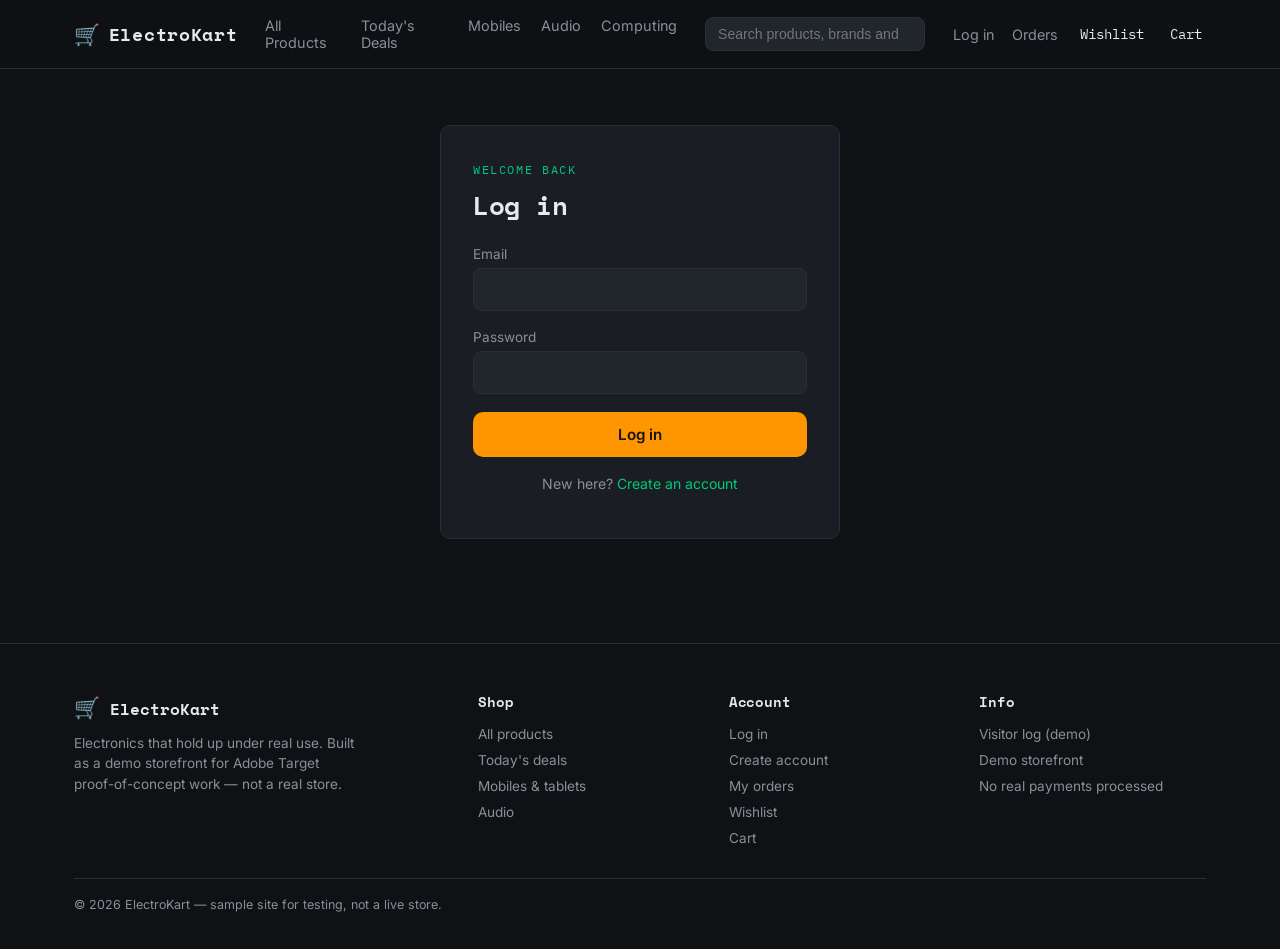
==== account.html @ c6106e46 "Add files via upload" ====
<!doctype html>
<html lang="en">
<head>
  <meta charset="UTF-8" />
  <link rel="icon" type="image/svg+xml" href="favicon.svg" />
  <meta name="viewport" content="width=device-width, initial-scale=1.0" />
  <title>Account — ElectroKart</title>
  <link rel="stylesheet" href="css/style.css" />
  <!-- Adobe Launch embed goes here — see index.html for details -->
</head>
<body>
  <div class="app-shell">
    <header class="site-header">
      <div class="container header-inner">
        <a href="index.html" class="brand" aria-label="ElectroKart home">
          <span class="brand-mark">🛒</span>
          <span class="brand-name">ElectroKart</span>
        </a>
        <nav class="main-nav" aria-label="Primary">
          <a href="products.html" class="nav-link">All Products</a>
          <a href="deals.html" class="nav-link">Today's Deals</a>
          <a href="products.html?category=mobiles" class="nav-link">Mobiles</a>
          <a href="products.html?category=audio" class="nav-link">Audio</a>
          <a href="products.html?category=computing" class="nav-link">Computing</a>
        </nav>
        <form class="search-form" id="searchForm" role="search">
          <input type="search" name="q" placeholder="Search products, brands and more…" aria-label="Search products" />
        </form>
        <div class="header-actions">
          <div id="accountArea"></div>
          <a href="orders.html" class="nav-icon-link">Orders</a>
          <a href="wishlist.html" class="cart-link" aria-label="Wishlist">
            Wishlist
            <span class="cart-badge hidden" id="wishlistBadge">0</span>
          </a>
          <a href="cart.html" class="cart-link" aria-label="Cart">
            Cart
            <span class="cart-badge hidden" id="cartBadge">0</span>
          </a>
        </div>
      </div>
    </header>

    <main>
      <div class="container page-section" id="accountRoot">
        <!-- Filled in by js/account-page.js -->
      </div>
    </main>

    <footer class="site-footer">
      <div class="container footer-inner">
        <div class="footer-brand">
          <span class="brand-mark">🛒</span> ElectroKart
          <p class="muted footer-blurb">
            Electronics that hold up under real use. Built as a demo storefront for
            Adobe Target proof-of-concept work — not a real store.
          </p>
        </div>
        <div class="footer-cols">
          <div>
            <h3 class="footer-heading">Shop</h3>
            <a href="products.html">All products</a>
            <a href="deals.html">Today's deals</a>
            <a href="products.html?category=mobiles">Mobiles &amp; tablets</a>
            <a href="products.html?category=audio">Audio</a>
          </div>
          <div>
            <h3 class="footer-heading">Account</h3>
            <a href="login.html">Log in</a>
            <a href="signup.html">Create account</a>
            <a href="orders.html">My orders</a>
            <a href="wishlist.html">Wishlist</a>
            <a href="cart.html">Cart</a>
          </div>
          <div>
            <h3 class="footer-heading">Info</h3>
            <a href="admin.html">Visitor log (demo)</a>
            <span class="muted">Demo storefront</span>
            <span class="muted">No real payments processed</span>
          </div>
        </div>
      </div>
      <div class="container">
        <p class="muted footer-legal">© 2026 ElectroKart — sample site for testing, not a live store.</p>
      </div>
    </footer>
  </div>

  <script type="module" src="js/common.js"></script>
  <script type="module" src="js/account-page.js"></script>
</body>
</html>
---- css/style.css ----
@import url("https://fonts.googleapis.com/css2?family=Space+Mono:wght@400;700&family=Inter:wght@400;500;600;700&family=IBM+Plex+Mono:wght@400;500;600&display=swap");

:root {
  --bg: #0f1115;
  --surface: #1a1d23;
  --surface-2: #21252c;
  --border: #2a2e37;
  --text: #e8e9ed;
  --text-muted: #8a8f98;
  --accent: #00c97b;
  --accent-dim: #0a5c3d;
  --copper: #ff9500;
  --danger: #ff5c5c;
  --font-display: "Space Mono", monospace;
  --font-body: "Inter", system-ui, sans-serif;
  --font-mono: "IBM Plex Mono", monospace;
  --radius: 10px;
}

* {
  box-sizing: border-box;
}

html,
body,
#root {
  height: 100%;
}

body {
  margin: 0;
  background: var(--bg);
  color: var(--text);
  font-family: var(--font-body);
  -webkit-font-smoothing: antialiased;
}

a {
  color: inherit;
  text-decoration: none;
}

button {
  font-family: inherit;
}

:focus-visible {
  outline: 2px solid var(--accent);
  outline-offset: 2px;
}

.container {
  max-width: 1180px;
  margin: 0 auto;
  padding: 0 24px;
}

h1,
h2,
h3 {
  font-family: var(--font-display);
  font-weight: 700;
  letter-spacing: -0.01em;
  margin: 0;
}

.price {
  font-family: var(--font-mono);
  font-variant-numeric: tabular-nums;
}

.price-lg {
  font-family: var(--font-mono);
  font-size: 1.6rem;
  font-weight: 600;
  color: var(--copper);
  text-shadow: 0 0 18px rgba(255, 149, 0, 0.25);
}

.eyebrow {
  font-family: var(--font-mono);
  font-size: 0.72rem;
  letter-spacing: 0.14em;
  text-transform: uppercase;
  color: var(--accent);
}

.btn {
  display: inline-flex;
  align-items: center;
  justify-content: center;
  gap: 8px;
  padding: 12px 22px;
  border-radius: var(--radius);
  border: 1px solid transparent;
  font-family: var(--font-body);
  font-weight: 600;
  font-size: 0.95rem;
  cursor: pointer;
  transition: transform 0.12s ease, background 0.12s ease, border-color 0.12s ease;
}

.btn:active {
  transform: scale(0.98);
}

.btn-primary {
  background: var(--copper);
  color: #17140f;
}

.btn-primary:hover {
  background: #ffa726;
}

.btn-outline {
  background: transparent;
  border-color: var(--border);
  color: var(--text);
}

.btn-outline:hover {
  border-color: var(--accent);
  color: var(--accent);
}

.btn-block {
  width: 100%;
}

.card {
  background: var(--surface);
  border: 1px solid var(--border);
  border-radius: var(--radius);
}

.muted {
  color: var(--text-muted);
}

.pill {
  display: inline-block;
  padding: 3px 10px;
  border-radius: 999px;
  font-family: var(--font-mono);
  font-size: 0.72rem;
  background: rgba(0, 201, 123, 0.12);
  color: var(--accent);
  border: 1px solid rgba(0, 201, 123, 0.3);
}

.pill-discount {
  background: rgba(255, 149, 0, 0.12);
  color: var(--copper);
  border-color: rgba(255, 149, 0, 0.3);
}

.grid {
  display: grid;
  gap: 20px;
}

.grid-4 {
  grid-template-columns: repeat(4, 1fr);
}

.grid-3 {
  grid-template-columns: repeat(3, 1fr);
}

.grid-2 {
  grid-template-columns: repeat(2, 1fr);
}

@media (max-width: 980px) {
  .grid-4 {
    grid-template-columns: repeat(2, 1fr);
  }
  .grid-3 {
    grid-template-columns: repeat(2, 1fr);
  }
}

@media (max-width: 640px) {
  .grid-4,
  .grid-3,
  .grid-2 {
    grid-template-columns: 1fr;
  }
}

.form-field {
  display: flex;
  flex-direction: column;
  gap: 6px;
  margin-bottom: 18px;
}

.form-field label {
  font-size: 0.85rem;
  color: var(--text-muted);
}

.form-field input,
.form-field select {
  background: var(--surface-2);
  border: 1px solid var(--border);
  border-radius: 8px;
  padding: 11px 13px;
  color: var(--text);
  font-size: 0.95rem;
  font-family: var(--font-body);
}

.form-field input:focus,
.form-field select:focus {
  border-color: var(--accent);
  outline: none;
}

.error-banner {
  background: rgba(255, 92, 92, 0.1);
  border: 1px solid rgba(255, 92, 92, 0.35);
  color: var(--danger);
  padding: 10px 14px;
  border-radius: 8px;
  font-size: 0.88rem;
  margin-bottom: 16px;
}
.app-shell {
  display: flex;
  flex-direction: column;
  min-height: 100%;
}

main {
  flex: 1;
}

/* ---------- Header ---------- */
.site-header {
  position: sticky;
  top: 0;
  z-index: 40;
  background: rgba(15, 17, 21, 0.92);
  backdrop-filter: blur(10px);
  border-bottom: 1px solid var(--border);
}

.header-inner {
  display: flex;
  align-items: center;
  gap: 28px;
  height: 68px;
}

.brand {
  display: flex;
  align-items: center;
  gap: 8px;
  font-family: var(--font-display);
  font-weight: 700;
  font-size: 1.1rem;
  letter-spacing: 0.04em;
  white-space: nowrap;
}

.brand-mark {
  color: var(--accent);
  font-size: 1.3rem;
}

.main-nav {
  display: flex;
  gap: 20px;
  flex: 1;
}

.nav-link {
  font-size: 0.9rem;
  color: var(--text-muted);
  padding: 6px 0;
}

.nav-link.active,
.nav-link:hover {
  color: var(--text);
}

.search-form input {
  background: var(--surface-2);
  border: 1px solid var(--border);
  border-radius: 8px;
  padding: 8px 12px;
  color: var(--text);
  font-size: 0.88rem;
  width: 220px;
}

.header-actions {
  display: flex;
  align-items: center;
  gap: 18px;
  white-space: nowrap;
}

.account-menu {
  display: flex;
  align-items: center;
  gap: 10px;
}

.nav-icon-link {
  font-size: 0.9rem;
  color: var(--text-muted);
}

.nav-icon-link:hover {
  color: var(--text);
}

.link-btn {
  background: none;
  border: none;
  color: var(--text-muted);
  font-size: 0.85rem;
  cursor: pointer;
  padding: 0;
}

.link-btn:hover {
  color: var(--accent);
}

.cart-link {
  position: relative;
  font-family: var(--font-mono);
  font-size: 0.88rem;
  color: var(--text);
  padding: 6px 4px;
}

.cart-badge {
  position: absolute;
  top: -6px;
  right: -14px;
  background: var(--copper);
  color: #17140f;
  font-size: 0.68rem;
  font-weight: 700;
  border-radius: 999px;
  padding: 1px 6px;
}

@media (max-width: 900px) {
  .main-nav,
  .search-form {
    display: none;
  }
}

/* ---------- Hero ---------- */
.hero {
  border-bottom: 1px solid var(--border);
  background: radial-gradient(ellipse at top left, rgba(0, 201, 123, 0.08), transparent 55%);
}

.hero-inner {
  display: grid;
  grid-template-columns: 1.1fr 0.9fr;
  align-items: center;
  gap: 40px;
  padding: 72px 24px;
}

.hero-copy h1 {
  font-size: 2.6rem;
  line-height: 1.15;
  margin: 14px 0 18px;
}

.hero-sub {
  max-width: 46ch;
  line-height: 1.6;
  margin-bottom: 28px;
}

.hero-actions {
  display: flex;
  gap: 14px;
}

.hero-visual {
  display: flex;
  justify-content: center;
}

.circuit-art {
  width: 100%;
  max-width: 340px;
}

@media (max-width: 900px) {
  .hero-inner {
    grid-template-columns: 1fr;
    padding: 48px 20px;
  }
  .hero-copy h1 {
    font-size: 2rem;
  }
  .hero-visual {
    order: -1;
  }
}

/* ---------- Category strip ---------- */
.category-strip {
  padding: 48px 0;
  border-bottom: 1px solid var(--border);
}

.category-tile {
  padding: 22px;
  display: flex;
  flex-direction: column;
  gap: 6px;
  transition: border-color 0.15s ease;
}

.category-tile:hover {
  border-color: var(--accent);
}

.category-tile h3 {
  font-size: 1.05rem;
}

/* ---------- Recommendations ---------- */
.recs-section {
  padding: 48px 0;
  border-bottom: 1px solid var(--border);
}

.recs-header {
  margin-bottom: 20px;
}

.recs-header h2 {
  font-size: 1.4rem;
  margin-top: 6px;
}

/* ---------- Product card ---------- */
.product-card {
  display: flex;
  flex-direction: column;
  padding: 14px;
  gap: 12px;
}

.product-card-link {
  display: flex;
  flex-direction: column;
  gap: 12px;
}

.product-thumb {
  position: relative;
  aspect-ratio: 1;
  border-radius: 8px;
  display: flex;
  align-items: center;
  justify-content: center;
  overflow: hidden;
}

.thumb-discount {
  position: absolute;
  top: 8px;
  left: 8px;
  background: var(--copper);
  color: #17140f;
  font-family: var(--font-mono);
  font-size: 0.68rem;
  font-weight: 700;
  padding: 2px 7px;
  border-radius: 5px;
}

.product-card-body {
  display: flex;
  flex-direction: column;
  gap: 4px;
}

.product-card-title {
  font-size: 1rem;
  font-family: var(--font-body);
  font-weight: 600;
}

.product-card-rating {
  font-size: 0.85rem;
  color: var(--copper);
}

.product-card-price-row {
  display: flex;
  align-items: baseline;
  gap: 8px;
  margin-top: 4px;
  flex-wrap: wrap;
}

.original-price {
  text-decoration: line-through;
  color: var(--text-muted);
  font-size: 0.85rem;
}

/* ---------- Listing page ---------- */
.page-section {
  padding: 40px 24px 64px;
}

.listing-header {
  display: flex;
  justify-content: space-between;
  align-items: flex-end;
  margin-bottom: 28px;
  gap: 20px;
  flex-wrap: wrap;
}

.listing-header h1 {
  font-size: 1.8rem;
  margin: 8px 0 4px;
  text-transform: capitalize;
}

.sort-select {
  background: var(--surface-2);
  border: 1px solid var(--border);
  color: var(--text);
  border-radius: 8px;
  padding: 9px 12px;
  font-size: 0.85rem;
}

.listing-layout {
  display: grid;
  grid-template-columns: 200px 1fr;
  gap: 32px;
}

.category-sidebar {
  display: flex;
  flex-direction: column;
  gap: 4px;
}

.sidebar-heading {
  font-size: 0.95rem;
  margin-bottom: 10px;
}

.sidebar-link {
  text-align: left;
  background: none;
  border: none;
  color: var(--text-muted);
  padding: 8px 0;
  font-size: 0.9rem;
  cursor: pointer;
  border-left: 2px solid transparent;
  padding-left: 10px;
}

.sidebar-link:hover {
  color: var(--text);
}

.sidebar-link.active {
  color: var(--accent);
  border-left-color: var(--accent);
}

@media (max-width: 780px) {
  .listing-layout {
    grid-template-columns: 1fr;
  }
  .category-sidebar {
    flex-direction: row;
    flex-wrap: wrap;
    gap: 10px;
  }
  .sidebar-link {
    border-left: none;
    border-bottom: 2px solid transparent;
    padding-left: 0;
  }
  .sidebar-link.active {
    border-bottom-color: var(--accent);
  }
}

/* ---------- Product detail ---------- */
.back-link {
  margin-bottom: 20px;
}

.pdp-layout {
  display: grid;
  grid-template-columns: 0.9fr 1.1fr;
  gap: 44px;
}

.pdp-media .product-thumb {
  border-radius: 14px;
}

.pdp-info h1 {
  font-size: 1.9rem;
  margin: 10px 0 8px;
}

.pdp-blurb {
  line-height: 1.6;
  color: var(--text-muted);
  max-width: 52ch;
  margin: 14px 0;
}

.pdp-price-row {
  margin: 14px 0 20px;
}

.qty-row {
  display: flex;
  align-items: center;
  gap: 10px;
  margin-bottom: 18px;
}

.qty-row select {
  background: var(--surface-2);
  border: 1px solid var(--border);
  color: var(--text);
  border-radius: 8px;
  padding: 8px 10px;
}

.spec-table {
  margin-top: 32px;
  border-collapse: collapse;
  width: 100%;
  max-width: 440px;
}

.spec-table td {
  padding: 10px 0;
  border-bottom: 1px solid var(--border);
  font-size: 0.9rem;
}

.spec-table td:first-child {
  width: 45%;
  text-transform: capitalize;
}

@media (max-width: 860px) {
  .pdp-layout {
    grid-template-columns: 1fr;
  }
}

/* ---------- Cart ---------- */
.cart-layout {
  display: grid;
  grid-template-columns: 1fr 320px;
  gap: 32px;
  align-items: start;
  margin-top: 24px;
}

.cart-items {
  display: flex;
  flex-direction: column;
  gap: 12px;
}

.cart-item {
  display: flex;
  justify-content: space-between;
  align-items: center;
  padding: 16px 18px;
  flex-wrap: wrap;
  gap: 12px;
}

.cart-item-main {
  display: flex;
  flex-direction: column;
  gap: 4px;
}

.cart-item-name {
  font-weight: 600;
}

.cart-item-controls {
  display: flex;
  align-items: center;
  gap: 16px;
}

.cart-item-controls select {
  background: var(--surface-2);
  border: 1px solid var(--border);
  color: var(--text);
  border-radius: 6px;
  padding: 6px 8px;
}

.cart-item-total {
  min-width: 70px;
  text-align: right;
}

.cart-summary {
  padding: 22px;
  display: flex;
  flex-direction: column;
  gap: 12px;
  position: sticky;
  top: 90px;
}

.summary-row {
  display: flex;
  justify-content: space-between;
  font-size: 0.92rem;
}

.summary-total {
  border-top: 1px solid var(--border);
  padding-top: 12px;
  font-weight: 700;
  font-size: 1.05rem;
}

.empty-state {
  padding: 48px;
  text-align: center;
  display: flex;
  flex-direction: column;
  align-items: center;
  gap: 16px;
}

@media (max-width: 860px) {
  .cart-layout {
    grid-template-columns: 1fr;
  }
  .cart-summary {
    position: static;
  }
}

/* ---------- Checkout ---------- */
.checkout-layout {
  display: grid;
  grid-template-columns: 1fr 320px;
  gap: 32px;
  align-items: start;
  margin-top: 24px;
}

.checkout-form {
  padding: 28px;
}

.checkout-form h3 {
  margin: 8px 0 16px;
  font-size: 1.05rem;
}

.checkout-form h3:not(:first-child) {
  margin-top: 24px;
}

@media (max-width: 860px) {
  .checkout-layout {
    grid-template-columns: 1fr;
  }
}

.confirmation {
  max-width: 560px;
  display: flex;
  flex-direction: column;
  gap: 14px;
  align-items: flex-start;
}

/* ---------- Auth pages ---------- */
.auth-page {
  display: flex;
  justify-content: center;
  padding-top: 56px;
}

.auth-card {
  width: 100%;
  max-width: 400px;
  padding: 32px;
}

.auth-card h1 {
  font-size: 1.6rem;
  margin: 8px 0 22px;
}

.auth-switch {
  margin-top: 18px;
  text-align: center;
  font-size: 0.88rem;
}

.auth-switch a {
  color: var(--accent);
}

/* ---------- Account ---------- */
.account-block {
  padding: 22px;
  display: flex;
  flex-direction: column;
  gap: 10px;
  align-items: flex-start;
}

/* ---------- Footer ---------- */
.site-footer {
  border-top: 1px solid var(--border);
  padding: 48px 0 24px;
  margin-top: 40px;
}

.footer-inner {
  display: grid;
  grid-template-columns: 1fr 2fr;
  gap: 40px;
  margin-bottom: 32px;
}

.footer-brand {
  font-family: var(--font-display);
  font-weight: 700;
}

.footer-blurb {
  font-family: var(--font-body);
  font-weight: 400;
  font-size: 0.85rem;
  margin-top: 10px;
  line-height: 1.5;
  max-width: 32ch;
}

.footer-cols {
  display: grid;
  grid-template-columns: repeat(3, 1fr);
  gap: 24px;
}

.footer-cols div {
  display: flex;
  flex-direction: column;
  gap: 10px;
}

.footer-heading {
  font-size: 0.85rem;
  margin-bottom: 4px;
}

.footer-cols a,
.footer-cols span {
  font-size: 0.85rem;
  color: var(--text-muted);
}

.footer-cols a:hover {
  color: var(--text);
}

.footer-legal {
  font-size: 0.78rem;
  border-top: 1px solid var(--border);
  padding-top: 18px;
}

@media (max-width: 780px) {
  .footer-inner {
    grid-template-columns: 1fr;
  }
  .footer-cols {
    grid-template-columns: repeat(2, 1fr);
  }
}

/* ---------- Static-site extras (no JSX build step here) ---------- */
.hidden {
  display: none !important;
}

.nav-link.active {
  color: var(--text);
}

.sidebar-link.active {
  color: var(--accent);
  border-left-color: var(--accent);
}

/* ---------- Admin / Visitor Log ---------- */
.admin-intro {
  max-width: 68ch;
  line-height: 1.6;
  margin: 10px 0 28px;
}

.admin-toolbar {
  display: flex;
  justify-content: space-between;
  align-items: center;
  margin-bottom: 16px;
  flex-wrap: wrap;
  gap: 12px;
}

.admin-toolbar-actions {
  display: flex;
  gap: 10px;
}

.table-wrap {
  overflow-x: auto;
  border: 1px solid var(--border);
  border-radius: var(--radius);
}

.admin-table {
  width: 100%;
  border-collapse: collapse;
  font-size: 0.85rem;
  min-width: 820px;
}

.admin-table th,
.admin-table td {
  text-align: left;
  padding: 12px 14px;
  border-bottom: 1px solid var(--border);
  white-space: nowrap;
}

.admin-table th {
  font-family: var(--font-mono);
  font-size: 0.72rem;
  letter-spacing: 0.08em;
  text-transform: uppercase;
  color: var(--text-muted);
  background: var(--surface-2);
}

.admin-table tbody tr:hover {
  background: var(--surface-2);
}

.status-pill-anon {
  display: inline-block;
  padding: 2px 9px;
  border-radius: 999px;
  font-family: var(--font-mono);
  font-size: 0.7rem;
  background: rgba(138, 143, 152, 0.15);
  color: var(--text-muted);
  border: 1px solid var(--border);
}

.status-pill-logged {
  display: inline-block;
  padding: 2px 9px;
  border-radius: 999px;
  font-family: var(--font-mono);
  font-size: 0.7rem;
  background: rgba(0, 201, 123, 0.12);
  color: var(--accent);
  border: 1px solid rgba(0, 201, 123, 0.3);
}

.visitor-id-cell {
  font-family: var(--font-mono);
  font-size: 0.76rem;
  color: var(--text-muted);
}

/* ---------- Wishlist heart + qty stepper (Amazon/Flipkart-style cart control) ---------- */
.product-thumb-wrap {
  position: relative;
}

.wishlist-toggle {
  position: absolute;
  top: 10px;
  right: 10px;
  width: 32px;
  height: 32px;
  border-radius: 50%;
  border: 1px solid var(--border);
  background: rgba(15, 17, 21, 0.75);
  color: var(--text);
  font-size: 1.1rem;
  line-height: 1;
  display: flex;
  align-items: center;
  justify-content: center;
  cursor: pointer;
  z-index: 2;
}

.wishlist-toggle.active {
  color: var(--copper);
  border-color: var(--copper);
}

.wishlist-toggle:hover {
  border-color: var(--copper);
}

.wishlist-badge {
  position: absolute;
  top: -6px;
  right: -14px;
  background: var(--copper);
  color: #17140f;
  font-size: 0.68rem;
  font-weight: 700;
  border-radius: 999px;
  padding: 1px 6px;
}

.qty-stepper {
  display: flex;
  align-items: center;
  gap: 8px;
  flex-wrap: wrap;
}

.qty-stepper label {
  font-size: 0.82rem;
}

.qty-stepper select {
  background: var(--surface-2);
  border: 1px solid var(--accent);
  color: var(--text);
  border-radius: 6px;
  padding: 7px 9px;
  font-size: 0.88rem;
}

.qty-stepper .link-btn {
  font-size: 0.8rem;
}

.pdp-title-row {
  display: flex;
  justify-content: space-between;
  align-items: flex-start;
  gap: 14px;
}

.pdp-wishlist {
  position: static;
  flex-shrink: 0;
}

.pdp-cart-control {
  margin: 22px 0 8px;
}

.pdp-stepper select {
  padding: 10px 12px;
  font-size: 1rem;
}

/* ---------- Header nav additions ---------- */
.icon-link-wrap {
  position: relative;
}

/* ---------- Orders page ---------- */
.order-card {
  padding: 20px 22px;
  margin-bottom: 16px;
}

.order-card-header {
  display: flex;
  justify-content: space-between;
  align-items: flex-start;
  border-bottom: 1px solid var(--border);
  padding-bottom: 14px;
  margin-bottom: 10px;
  flex-wrap: wrap;
  gap: 10px;
}

.order-card-items {
  display: flex;
  flex-direction: column;
  gap: 4px;
}
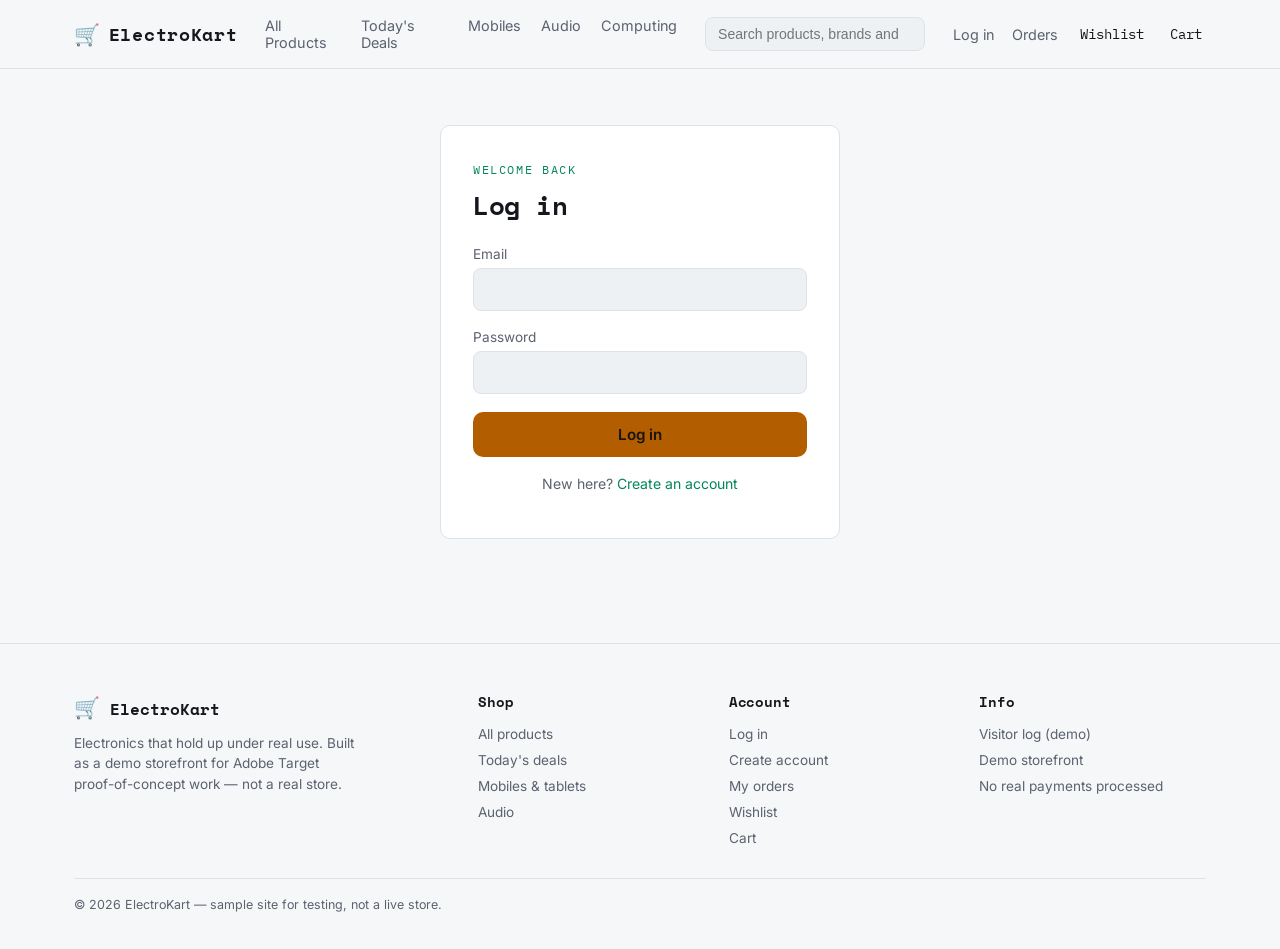
==== commit 5b7d3ed6: "Add files via upload" ====
--- a/account.html
+++ b/account.html
@@ -7,6 +7,7 @@
   <title>Account — ElectroKart</title>
   <link rel="stylesheet" href="css/style.css" />
   <!-- Adobe Launch embed goes here — see index.html for details -->
+  <script src="https://assets.adobedtm.com/824e6bd58518/56eddc74c6b0/launch-abd17a258132-development.min.js" async></script>
 </head>
 <body>
   <div class="app-shell">
--- a/css/style.css
+++ b/css/style.css
@@ -1,16 +1,16 @@
 @import url("https://fonts.googleapis.com/css2?family=Space+Mono:wght@400;700&family=Inter:wght@400;500;600;700&family=IBM+Plex+Mono:wght@400;500;600&display=swap");
 
 :root {
-  --bg: #0f1115;
-  --surface: #1a1d23;
-  --surface-2: #21252c;
-  --border: #2a2e37;
-  --text: #e8e9ed;
-  --text-muted: #8a8f98;
-  --accent: #00c97b;
-  --accent-dim: #0a5c3d;
-  --copper: #ff9500;
-  --danger: #ff5c5c;
+  --bg: #f6f7f8;
+  --surface: #ffffff;
+  --surface-2: #eef1f4;
+  --border: #dde2e8;
+  --text: #14171c;
+  --text-muted: #5b6270;
+  --accent: #04875a;
+  --accent-dim: #d1f3e4;
+  --copper: #b25e00;
+  --danger: #c53434;
   --font-display: "Space Mono", monospace;
   --font-body: "Inter", system-ui, sans-serif;
   --font-mono: "IBM Plex Mono", monospace;
@@ -74,7 +74,6 @@
   font-size: 1.6rem;
   font-weight: 600;
   color: var(--copper);
-  text-shadow: 0 0 18px rgba(255, 149, 0, 0.25);
 }
 
 .eyebrow {
@@ -242,7 +241,7 @@
   position: sticky;
   top: 0;
   z-index: 40;
-  background: rgba(15, 17, 21, 0.92);
+  background: rgba(246, 247, 248, 0.92);
   backdrop-filter: blur(10px);
   border-bottom: 1px solid var(--border);
 }
@@ -1021,7 +1020,7 @@
   border-radius: 50%;
   border: 1px solid var(--border);
   background: rgba(15, 17, 21, 0.75);
-  color: var(--text);
+  color: #fff;
   font-size: 1.1rem;
   line-height: 1;
   display: flex;
@@ -1032,8 +1031,8 @@
 }
 
 .wishlist-toggle.active {
-  color: var(--copper);
-  border-color: var(--copper);
+  color: #ff9500;
+  border-color: #ff9500;
 }
 
 .wishlist-toggle:hover {
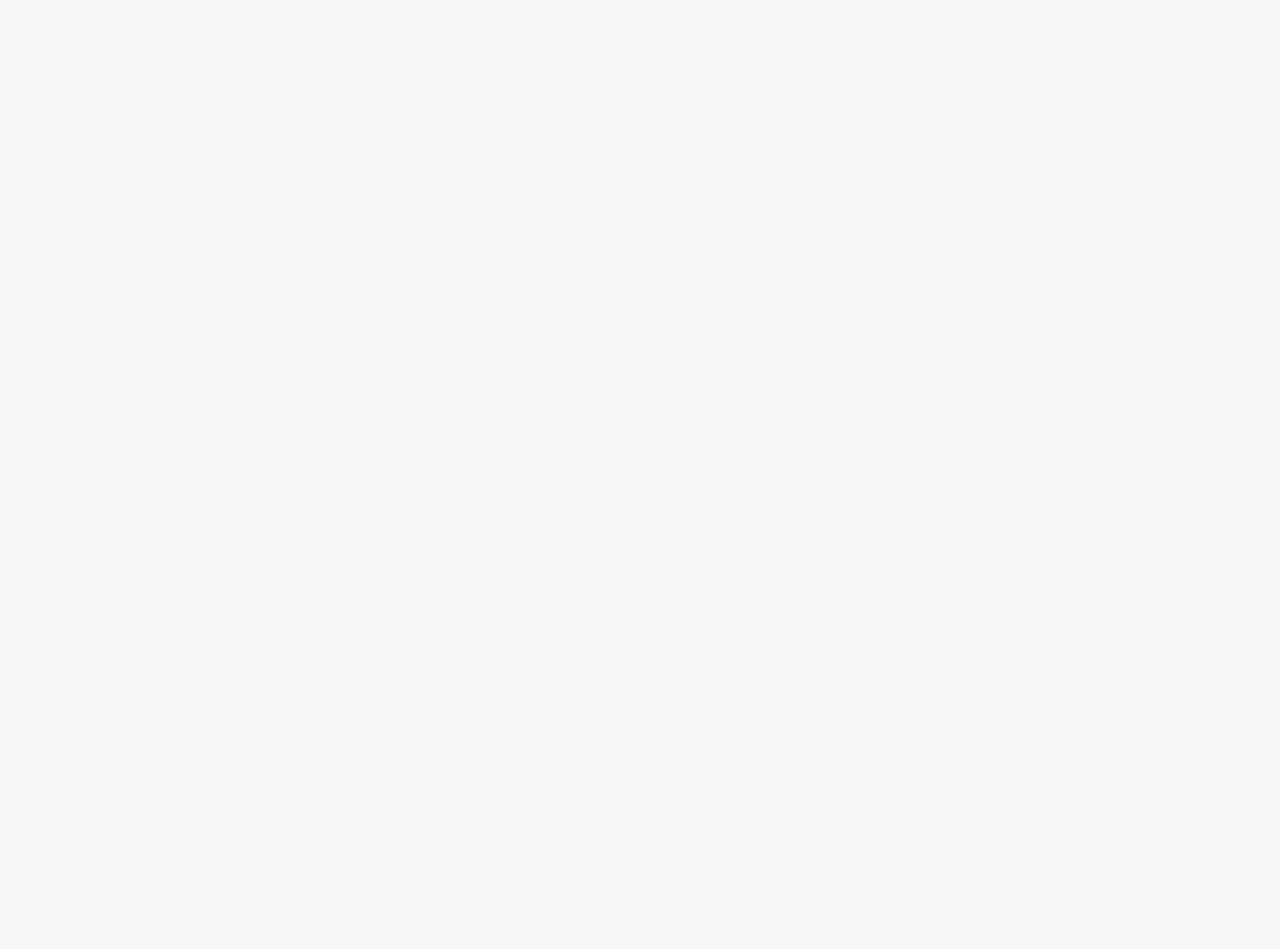
==== commit d4d5e93d: "Update account.html" ====
--- a/account.html
+++ b/account.html
@@ -1,13 +1,20 @@
 <!doctype html>
 <html lang="en">
 <head>
+  <script>
+  !function(e,a,n,t){var i=e.head;if(i){
+  if (a) return;
+  var o=e.createElement("style");
+  o.id="alloy-prehiding",o.innerText=n,i.appendChild(o),setTimeout(function(){o.parentNode&&o.parentNode.removeChild(o)},t)}}
+  (document, document.location.href.indexOf("adobe_authoring_enabled") !== -1, "body { opacity: 0 !important }", 3000);
+</script>
   <meta charset="UTF-8" />
   <link rel="icon" type="image/svg+xml" href="favicon.svg" />
   <meta name="viewport" content="width=device-width, initial-scale=1.0" />
   <title>Account — ElectroKart</title>
   <link rel="stylesheet" href="css/style.css" />
-  <!-- Adobe Launch embed goes here — see index.html for details -->
-  <script src="https://assets.adobedtm.com/824e6bd58518/56eddc74c6b0/launch-abd17a258132-development.min.js" async></script>
+ <!-- Adobe Launch embed goes here — see index.html for details -->
+ <script src="https://assets.adobedtm.com/64ac3e7fdd63/c1b12d1c193b/launch-ab17a8219779-development.min.js" async></script>
 </head>
 <body>
   <div class="app-shell">
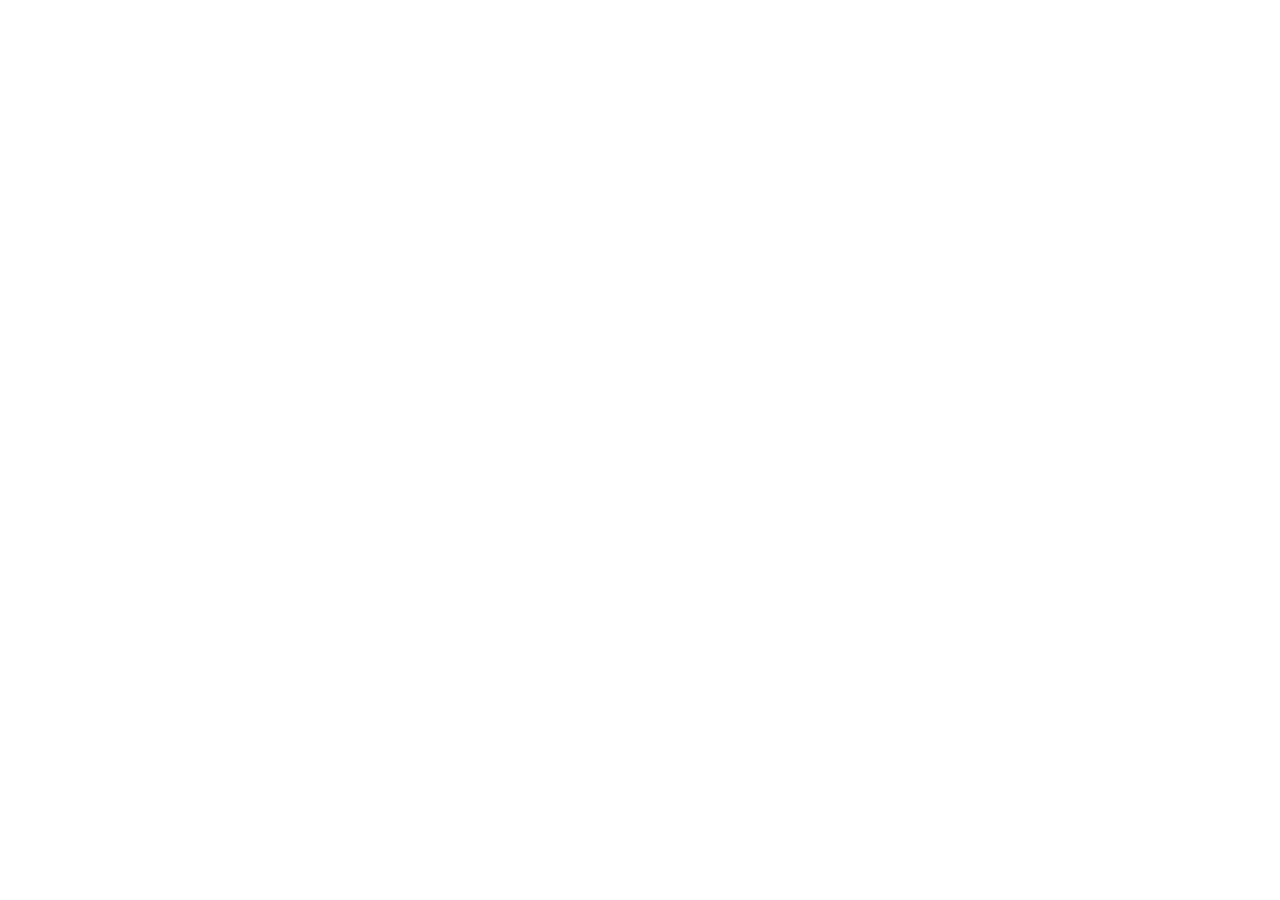
==== commit d6689028: "Update account.html" ====
--- a/account.html
+++ b/account.html
@@ -1,20 +1,43 @@
 <!doctype html>
 <html lang="en">
 <head>
+ <!-- 1. Pre-hiding snippet for Adobe Target (at.js) with async Launch starts -->
   <script>
-  !function(e,a,n,t){var i=e.head;if(i){
-  if (a) return;
-  var o=e.createElement("style");
-  o.id="alloy-prehiding",o.innerText=n,i.appendChild(o),setTimeout(function(){o.parentNode&&o.parentNode.removeChild(o)},t)}}
-  (document, document.location.href.indexOf("adobe_authoring_enabled") !== -1, "body { opacity: 0 !important }", 3000);
-</script>
+    ;(function(win, doc, style, timeout) {
+      var STYLE_ID = 'at-body-style';
+      function getParent() {
+        return doc.getElementsByTagName('head')[0];
+      }
+      function addStyle(parent, id, def) {
+        if (!parent) { return; }
+        var style = doc.createElement('style');
+        style.id = id;
+        style.innerHTML = def;
+        parent.appendChild(style);
+      }
+      function removeStyle(parent, id) {
+        if (!parent) { return; }
+        var style = doc.getElementById(id);
+        if (!style) { return; }
+        parent.removeChild(style);
+      }
+      addStyle(getParent(), STYLE_ID, style);
+      setTimeout(function() {
+        removeStyle(getParent(), STYLE_ID);
+      }, timeout);
+    }(window, document, "body {opacity: 0 !important}", 3000));
+  </script>
+<!-- 1. Pre-hiding snippet for Adobe Target (at.js) with async Launch ends -->
+  <!-- 2. Adobe Launch library, now async starts -->
+  <script src="https://assets.adobedtm.com/83206ba1ed8f/a1f0eb867634/launch-e350af4a2689-development.min.js" async></script>
+  <!-- 2. Adobe Launch library, now async ends-->
+  
   <meta charset="UTF-8" />
   <link rel="icon" type="image/svg+xml" href="favicon.svg" />
   <meta name="viewport" content="width=device-width, initial-scale=1.0" />
   <title>Account — ElectroKart</title>
   <link rel="stylesheet" href="css/style.css" />
- <!-- Adobe Launch embed goes here — see index.html for details -->
- <script src="https://assets.adobedtm.com/64ac3e7fdd63/c1b12d1c193b/launch-ab17a8219779-development.min.js" async></script>
+ 
 </head>
 <body>
   <div class="app-shell">
